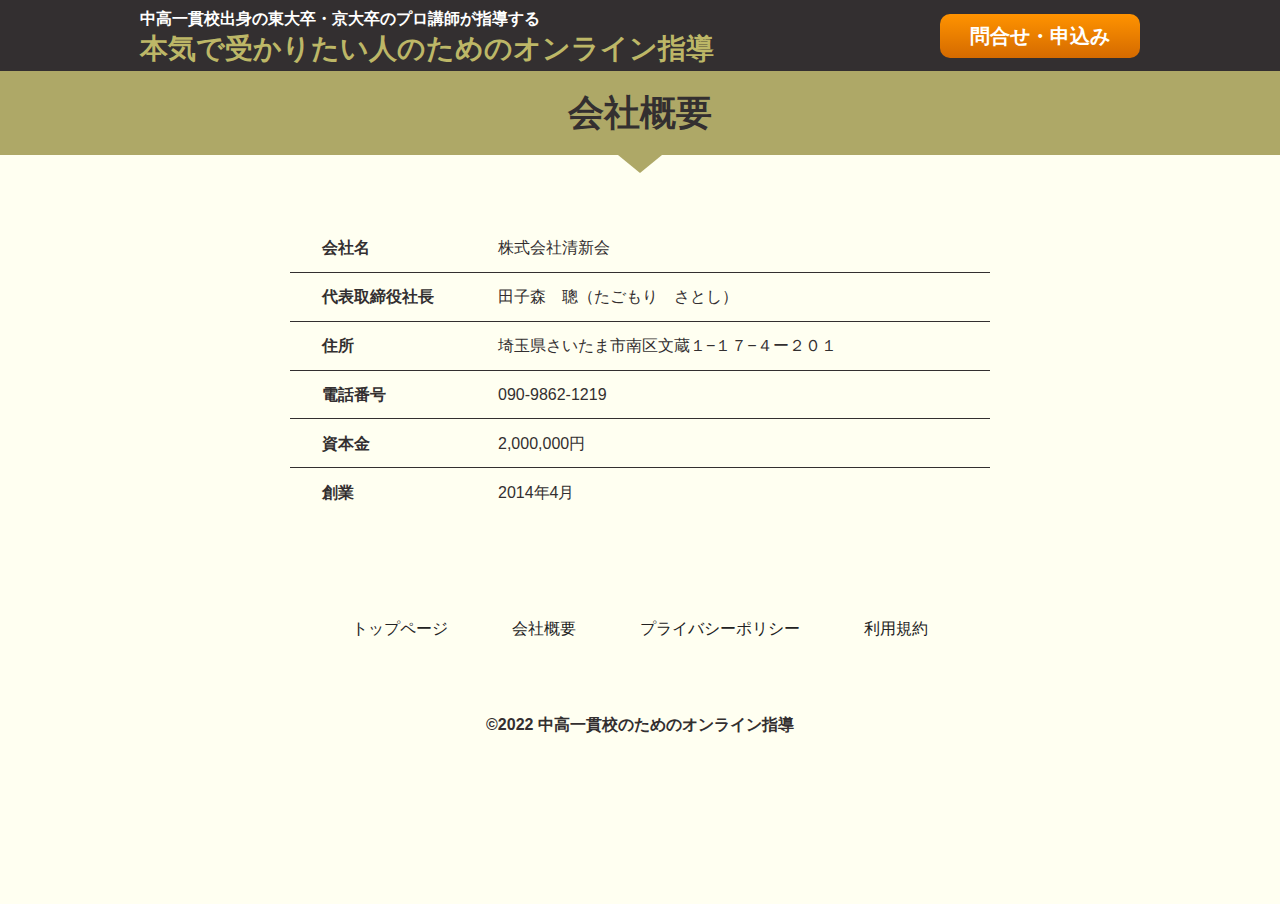
==== company.html @ f49722cb "test" ====
<!DOCTYPE html>
<html lang="ja">

<head>
  <meta charset="utf-8" />
  <meta http-equiv="X-UA-Compatible" content="IE=edge" />
  <title>中高一貫校出身の東大卒・京大卒のプロ講師が指導する、本気で受かりたい人のためのオンライン指導</title>
  <meta name="viewport" content="width=device-width">
  <meta name="description" content="">
  <meta name="keywords" content="">
  <link rel="stylesheet" href="assets/css/reset.css">
  <link rel="stylesheet" href="assets/css/common.css">
  <link rel="stylesheet" href="assets/css/style.css">
  <!-- Google tag (gtag.js) -->
  <script async src="https://www.googletagmanager.com/gtag/js?id=G-ZF6ZTBQBSN"></script>
  <script>
    window.dataLayer = window.dataLayer || [];
    function gtag(){dataLayer.push(arguments);}
    gtag('js', new Date());

    gtag('config', 'G-ZF6ZTBQBSN');
  </script>
</head>

<body>
  <div class="wrap">

    <header>
      <div class="header__top__wrap">
        <div class="header__top">
          <a href="index.html">
            <div class="h1__wrap">
              <p>中高一貫校出身の東大卒・京大卒のプロ講師が指導する</p>
              <h1>本気で受かりたい人のための<br class="sp">オンライン指導</h1>
            </div>
          </a>
          <a href="https://docs.google.com/forms/d/e/1FAIpQLScrQvMbVNgIQlkq-kvbI_gkw2VoIzp_n6yrpyrFBbfqdRiKnA/viewform?usp=sf_link" class="btn">
            問合せ・<br class="sp">申込み
          </a>
        </div>
      </div>
    </header>

    <section>
      <div class="h3__wrap h3__wrap-2">
        <h3>会社概要</h3>
      </div>
      <ul class="b8__wrap">
        <li>
          <p>会社名</p>
          <p>株式会社清新会</p>
        </li>
        <li>
          <p>代表取締役社長</p>
          <p>田子森　聰（たごもり　さとし）</p>
        </li>
        <li>
          <p>住所</p>
          <p>埼玉県さいたま市南区文蔵１−１７−４ー２０１</p>
        </li>
        <li>
          <p>電話番号</p>
          <p>090-9862-1219</p>
        </li>
        <li>
          <p>資本金</p>
          <p>2,000,000円</p>
        </li>
        <li>
          <p>創業</p>
          <p>2014年4月</p>
        </li>
      </ul>
    </section>

    <section class="s07 s07-2">
      <ul>
        <li><a href="index.html">トップページ</a></li>
        <li><a href="company.html">会社概要</a></li>
        <li><a href="privacy.html">プライバシーポリシー</a></li>
        <li><a href="terms.html">利用規約</a></li>
      </ul>
      <p>©2022 中高一貫校のためのオンライン指導</p>
    </section>

  </div>

  <script src="https://code.jquery.com/jquery-3.4.1.min.js" integrity="sha256-CSXorXvZcTkaix6Yvo6HppcZGetbYMGWSFlBw8HfCJo=" crossorigin="anonymous"></script>
  <script src="assets/js/common.js"></script>

</body></html>
---- assets/css/common.css ----
html {
  font-size: 62.5%;
}
body {
  background: #fffff1;
  color: #332f30;
  font: 16px "游ゴシック体", YuGothic, "游ゴシック", "Yu Gothic", "メイリオ", "Hiragino Kaku Gothic ProN", "Hiragino Sans", sans-serif;
  font-weight: 400;
  line-height: 1.6;
  margin: 0;
}
.wrap {
  margin: auto;
  width: 100%;
}
.clearfix:after {
  content: "";
  clear: both;
  display: block;
}
img {
  max-width: 100%;
  vertical-align: bottom;
}

/* list */
ul {
  list-style: none;
  padding: 0;
}

/* link */
a:link,a:visited,a:hover,a:active {
  color: #222;
  text-decoration: none;
}
a img:hover {
  filter: alpha(opacity=70);
  -webkit-transition: 0.3s;
  transition: 0.3s;
}
---- assets/css/style.css ----
.pc {
  display: block !important;
}
.sp {
  display: none !important;
}

/*notes*/
header .header__top__wrap {
  position: fixed;
  top: 0;
  background: #332f30;
  width: 100%;
  z-index: 1;
}
header .header__top__wrap .header__top {
  align-items: center;
  color: #fff;
  display: flex;
  font-weight: 700;
  justify-content: space-between;
  margin: auto;
  max-width: 1000px;
  padding: 6px 2%;
}
header .header__top__wrap .header__top a:link,
header .header__top__wrap .header__top a:visited,
header .header__top__wrap .header__top a:active {
  color: #fff;
}
h1 {
  color: #bdb767;
  font-size: 2.8rem;
  line-height: 1.2;
}
header .header__top__wrap a.btn {
  align-items: center;
  background: linear-gradient(to bottom, #ff9300, #d46a00);
  border-radius: 10px;
  display: flex;
  font-size: 2.0rem;
  font-weight: 700;
  justify-content: center;
  line-height: 1.2;
  padding: .5em 0;
  width: 200px;
}
header .header__top__wrap a.btn:link,
header .header__top__wrap a.btn:visited,
header .header__top__wrap a.btn:active {
  color: #fff;
}
header .header__top__wrap a.btn:hover {
  background: #bdb767;
}
header .header__main__wrap {
  background: center center / cover url(../img/0000.jpg) no-repeat;
  font-weight: 700;
  margin-top: 70px;
  padding: 8em 5%;
}
header .header__main {
  margin: auto;
  max-width: 1000px;
}
h2 {
  color: #827f4d;
  font-size: 6.4rem;
  line-height: 1.3;
  margin-left: auto;
  max-width: 9em;
  text-align: center;
}
h2 span {
  color: #332f30;
  font-size: 3.6rem;
}

/*notes*/
.h3__wrap {
  position: relative;
  background: #332f30;
  margin-bottom: 5em;
  padding: 1.3em 0;
}
.h3__wrap:before {
  position: absolute;
  content: "";
  top: 100%;
  left: 50%;
  margin-left: -22px;
  border: 22px solid transparent;
  border-top: 18px solid #332f30;
}
h3 {
  color: #aea867;
  font-size: 3.6rem;
  line-height: 1.2;
  text-align: center;
}
.b1__wrap {
  align-items: flex-start;
  display: flex;
  justify-content: space-between;
  margin: 0 auto 4em;
  max-width: 820px;
  padding: 0 5%;
}
.b1__wrap:last-child {
  margin-bottom: 100px;
}
.b1__wrap .txt {
  width: 52.72%;
}
h4 {
  position: relative;
  color: #8d8001;
  font-size: 2.4rem;
  margin-bottom: .8em;
  padding-left: 1.8em;
}
h4:before {
  position: absolute;
  content: "";
  background: 100% / 100% url(../img/0001.svg) no-repeat;
  width: 32px;
  height: 32px;
  top: .1em;
  left: 0;
}
.b1__wrap .txt p {
  margin-left: 1em;
}
.txt span {
  background: linear-gradient(transparent 72%, #bcb566 0%);
  color: #950417;
  font-weight: 700;
}
.b1__wrap .txt span.t1 {
  background: none;
}
.b1__wrap .txt ul {
  color: #950417;
  font-weight: 700;
  margin: 1.5em 0 1.5em 1em;
  padding-left: 1em;
  text-indent: -1em;
}
.b1__wrap img {
  border-radius: 30px;
  width: 43.63%;
}
h5 {
  color: #aea867;
  font-size: 3.0rem;
  line-height: 1.3;
  margin-bottom: 1em;
  text-align: center;
}
.b2__wrap {
  align-items: flex-start;
  display: flex;
  justify-content: space-between;
  margin: 0 auto 2em;
  max-width: 660px;
  padding: 0 5%;
}
.b2__wrap:last-child {
  margin-bottom: 100px;
}
.b2__wrap img {
  border-radius: 30px;
  width: 45.45%;
}
.b2__wrap .txt {
  width: 48.48%;
}
.b2__wrap .txt div {
  align-items: center;
  color: #808001;
  display: flex;
  margin-bottom: 1em;
}
.b2__wrap .txt div p:nth-of-type(1) {
  font-size: 4.0rem;
  line-height: 1;
  margin-right: .2em;
}
.b2__wrap .txt div p:nth-of-type(2) {
  font-size: 2.4rem;
  font-weight: 700;
}
.h5 {
  border-bottom: 1px solid #aea867;
  margin: 0 auto .5em;
  max-width: 1000px;
  padding-bottom: .2em;
}
.b3__wrap {
  align-items: flex-start;
  display: flex;
  justify-content: space-between;
  margin: 0 auto 4em;
  max-width: 1000px;
  padding: 0 5%;
}
.b3__wrap:last-child {
  margin-bottom: 100px;
}
.b3__wrap div {
  width: 30.00%;
}
.b3__wrap div img {
  border-radius: 30px;
}
.b3__wrap div p:nth-of-type(1) {
  color: #808001;
  font-size: 2.2rem;
  font-weight: 700;
  margin: .5em 0;
  text-align: center;
}
.h5b {
  border-bottom: 1px solid #b02f30;
  color: #b02f30;
  margin: 0 auto .5em;
  max-width: 1000px;
  padding-bottom: .2em;
}
.h5c {
  color: #332f30;
  margin-bottom: .2em;
}
.b4__wrap {
  background: #332f30;
  border-radius: 40px;
  color: #fff;
  margin: 0 auto 2em;
  max-width: 680px;
  padding: 20px;
}
.b4__wrap .b4 {
  align-items: flex-start;
  display: flex;
  justify-content: space-between;
  margin-bottom: 20px;
}
.b4__wrap .b4:last-child {
  margin-bottom: 0;
}
.b4__wrap .b4 img {
  border-radius: 30px;
  width: 29.41%;
}
.b4__wrap .b4 div {
  width: 64.70%;
}
.b4__wrap .b4 div p:nth-of-type(1) {
  color: #beb984;
  font-size: 2.2rem;
  font-weight: 700;
  margin: 1em 0 .5em;
}
.h5d {
  margin-bottom: .2em;
}
.b4__wrap:nth-child(5) {
  background: #beb984;
  color: #332f30;
  margin: 0 auto 100px;
}
.b4__wrap:nth-child(5) .b4 div p:nth-of-type(1) {
  color: #332f30;
}
.b5__wrap {
  margin: 0 auto 100px;
  max-width: 700px;
}
.b5__wrap li {
  border-bottom: 1px solid #332f30;
  display: flex;
  margin-bottom: .7em;
  padding: 0 2em .7em;
}
.b5__wrap li:last-child {
  border-bottom: none;
}
.b5__wrap li p:nth-of-type(1) {
  font-weight: 700;
  max-width: 6em;
  width: 100%;
}
.b6__wrap {
  align-items: flex-start;
  display: flex;
  justify-content: space-between;
  margin: 0 auto 100px;
  max-width: 840px;
}
.b6__wrap div {
  width: 47.61%;
  padding: 0 5%;
}
.b6__wrap div img {
  display: block;
  margin: auto;
  max-width: 110px;
}
.b6__wrap div p:nth-of-type(1) {
  color: #808001;
  font-size: 2.2rem;
  font-weight: 700;
  margin: .5em 0;
  text-align: center;
}
.s07 {
  background: center center / cover url(../img/0700.jpg) no-repeat;
  text-align: center;
}
.s07 p:nth-of-type(1) {
  font-weight: 700;
  line-height: 2.4;
  margin-bottom: 10em;
  padding: 0 5%;
  text-align: center;
}
.s07 ul {
  display: flex;
  justify-content: center;
  margin-bottom: 4em;
}
.s07 ul li {
  margin: 0 2em;
}
.s07 p:nth-of-type(2) {
  font-size: 1.2rem;
}

/*notes*/
footer {
  font-size: 1.2rem;
  padding: 10em 5% .2em;
  text-align: center;
}

/*notes*/
.h3__wrap-2 {
  position: relative;
  background: #aea867;
  margin-bottom: 5em;
  padding: 1.3em 0;
  margin-top: 70px;
}
.h3__wrap-2:before {
  position: absolute;
  content: "";
  top: 100%;
  left: 50%;
  margin-left: -22px;
  border: 22px solid transparent;
  border-top: 18px solid #aea867;
}
.h3__wrap-2 h3 {
  color: #332f30;
  font-size: 3.6rem;
  line-height: 1.2;
  text-align: center;
}
.s07-2 {
  background: #fffff1;
}
.b8__wrap {
  margin: 0 auto 100px;
  max-width: 700px;
  padding: 0 5%;
}
.b8__wrap li {
  border-bottom: 1px solid #332f30;
  display: flex;
  margin-bottom: .7em;
  padding: 0 2em .7em;
}
.b8__wrap li:last-child {
  border-bottom: none;
}
.b8__wrap li p:nth-of-type(1) {
  font-weight: 700;
  margin-right: 1em;
  max-width: 10em;
  width: 100%;
}
.b9__wrap {
  margin: 0 auto 100px;
  max-width: 700px;
  padding: 0 5%;
}
.b9__wrap h4 {
  font-size: 2.0rem;
}
.b9__wrap h4:before {
  width: 28px;
  height: 28px;
}
.b9__wrap p {
  margin-bottom: 3em;
}

@media screen and (max-width:720px){
.pc {
  display: none !important;
}
.sp {
  display: block !important;
}
body {
  font-size: 1.5rem;
}

.h1__wrap {
  font-size: 1.0rem;
}
h1 {
  font-size: 1.8rem;
}
header .header__top__wrap a.btn {
  border-radius: 6px;
  font-size: 1.2rem;
  width: 80px;
}
header .header__main__wrap {
  padding: 3em 5%;
}
h2 {
  font-size: 2.4rem;
}
h2 span {
  font-size: 1.4rem;
}

/*notes*/
h3 {
  font-size: 2.2rem;
}
.b1__wrap {
  display: block;
}
.b1__wrap:last-child {
  margin-bottom: 50px;
}
.b1__wrap .txt {
  width: 100%;
}
h4 {
  font-size: 2.0rem;
  padding-left: 1.4em;
}
h4:before {
  width: 20px;
  height: 20px;
  top: .3em;
}
.b1__wrap .txt p {
  margin-left: 0;
}
.b1__wrap img {
  display: block;
  margin: 1em auto 0;
  width: 80%;
}
h5 {
  font-size: 2.0rem;
}
.b2__wrap {
  display: block;
}
.b2__wrap:last-child {
  margin-bottom: 50px;
}
.b2__wrap img {
  display: block;
  margin: 0 auto 1em;
  width: 80%;
}
.b2__wrap .txt {
  width: 100%;
}
.b2__wrap .txt div p:nth-of-type(1) {
  font-size: 3.0rem;
}
.b2__wrap .txt div p:nth-of-type(2) {
  font-size: 2.0rem;
}
.b3__wrap {
  display: block;
}
.b3__wrap:last-child {
  margin-bottom: 50px;
}
.b3__wrap div {
  width: 100%;
}
.b3__wrap div img {
  display: block;
  margin: 2em auto 0;
  width: 80%;
}
.b3__wrap div p:nth-of-type(1) {
  font-size: 2.0rem;
}
.b4__wrap {
  width: 80%;
}
.b4__wrap .b4 img {
  border-radius: 20px;
}
.b4__wrap .b4 div p:nth-of-type(1) {
  font-size: 1.8rem;
  margin: 0 0 .5em;
}
.b4__wrap:nth-child(5) {
  margin: 0 auto 50px;
}
.b5__wrap {
  margin: 0 auto 50px;
}
.b6__wrap {
  display: block;
  margin: 0 auto 50px;
}
.b6__wrap div {
  width: 90%;
}
.b6__wrap div:nth-child(1) {
  margin-bottom: 40px;
}
.b6__wrap div p:nth-of-type(1) {
  font-size: 2.0rem;
}
.s07 {
  background: center center / cover url(../img/0700.jpg) no-repeat;
  text-align: center;
}
.s07 p:nth-of-type(1) {
  text-align: left;
}
.s07 ul {
  display: block;
}
.s07 ul li {
  margin: 1em;
}

/*notes*/
footer {
  font-size: 1.0rem;
}

/*notes*/
.h3__wrap-2 h3 {
  font-size: 2.2rem;
}
.s07-2 {
  background: #fffff1;
}
.b8__wrap li {
  display: block;
  padding: 0 0 .7em;
}
.b8__wrap li p:nth-of-type(1) {
  margin-right: 0;
  max-width: 100%;
  margin-bottom: .5em;
}
.b9__wrap h4 {
  font-size: 1.8rem;
}
.b9__wrap h4:before {
  width: 20px;
  height: 20px;
}
}
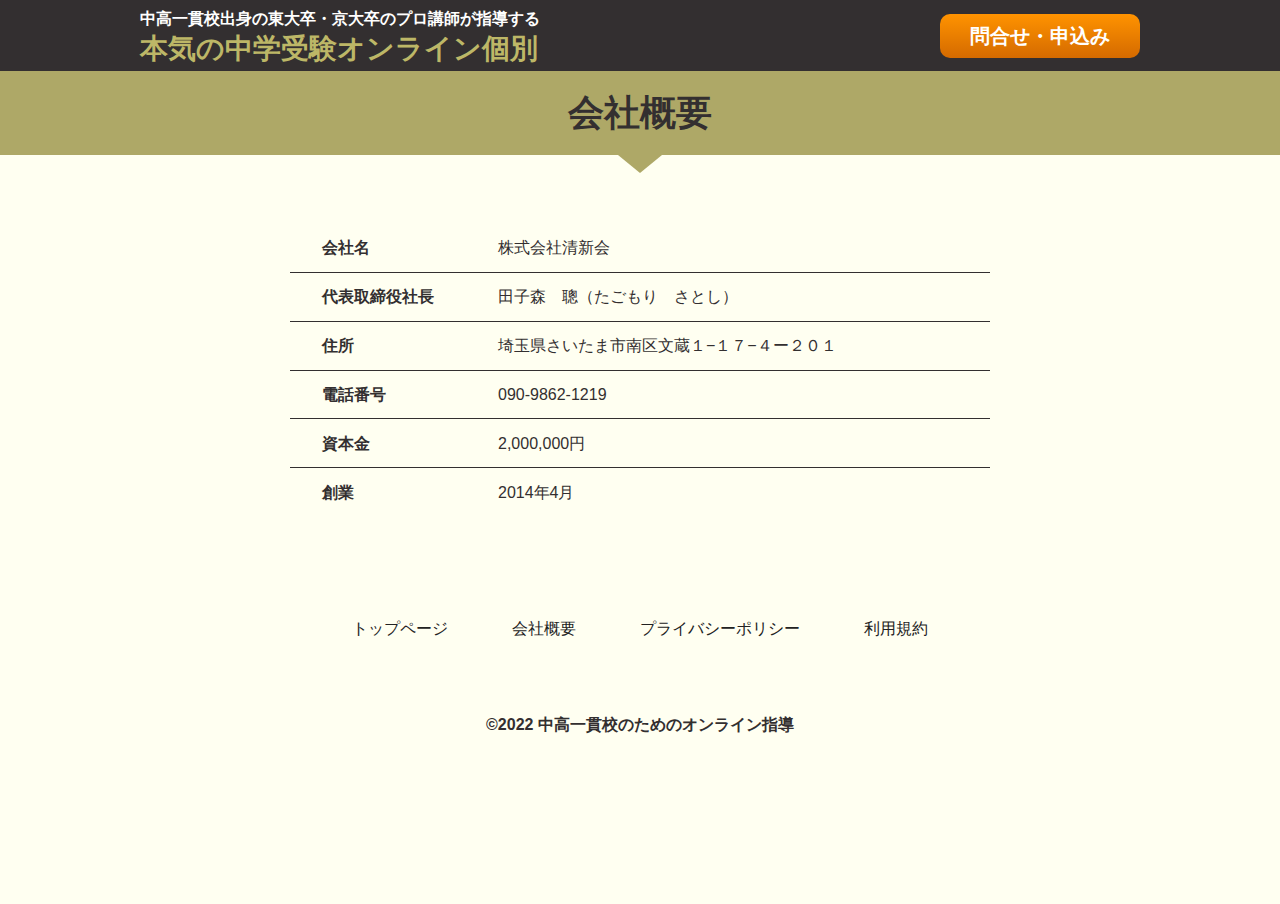
==== commit 45092ed7: "#5" ====
--- a/company.html
+++ b/company.html
@@ -31,7 +31,7 @@
           <a href="index.html">
             <div class="h1__wrap">
               <p>中高一貫校出身の東大卒・京大卒のプロ講師が指導する</p>
-              <h1>本気で受かりたい人のための<br class="sp">オンライン指導</h1>
+              <h1>本気の中学受験<br class="sp">オンライン個別</h1>
             </div>
           </a>
           <a href="https://docs.google.com/forms/d/e/1FAIpQLScrQvMbVNgIQlkq-kvbI_gkw2VoIzp_n6yrpyrFBbfqdRiKnA/viewform?usp=sf_link" class="btn">
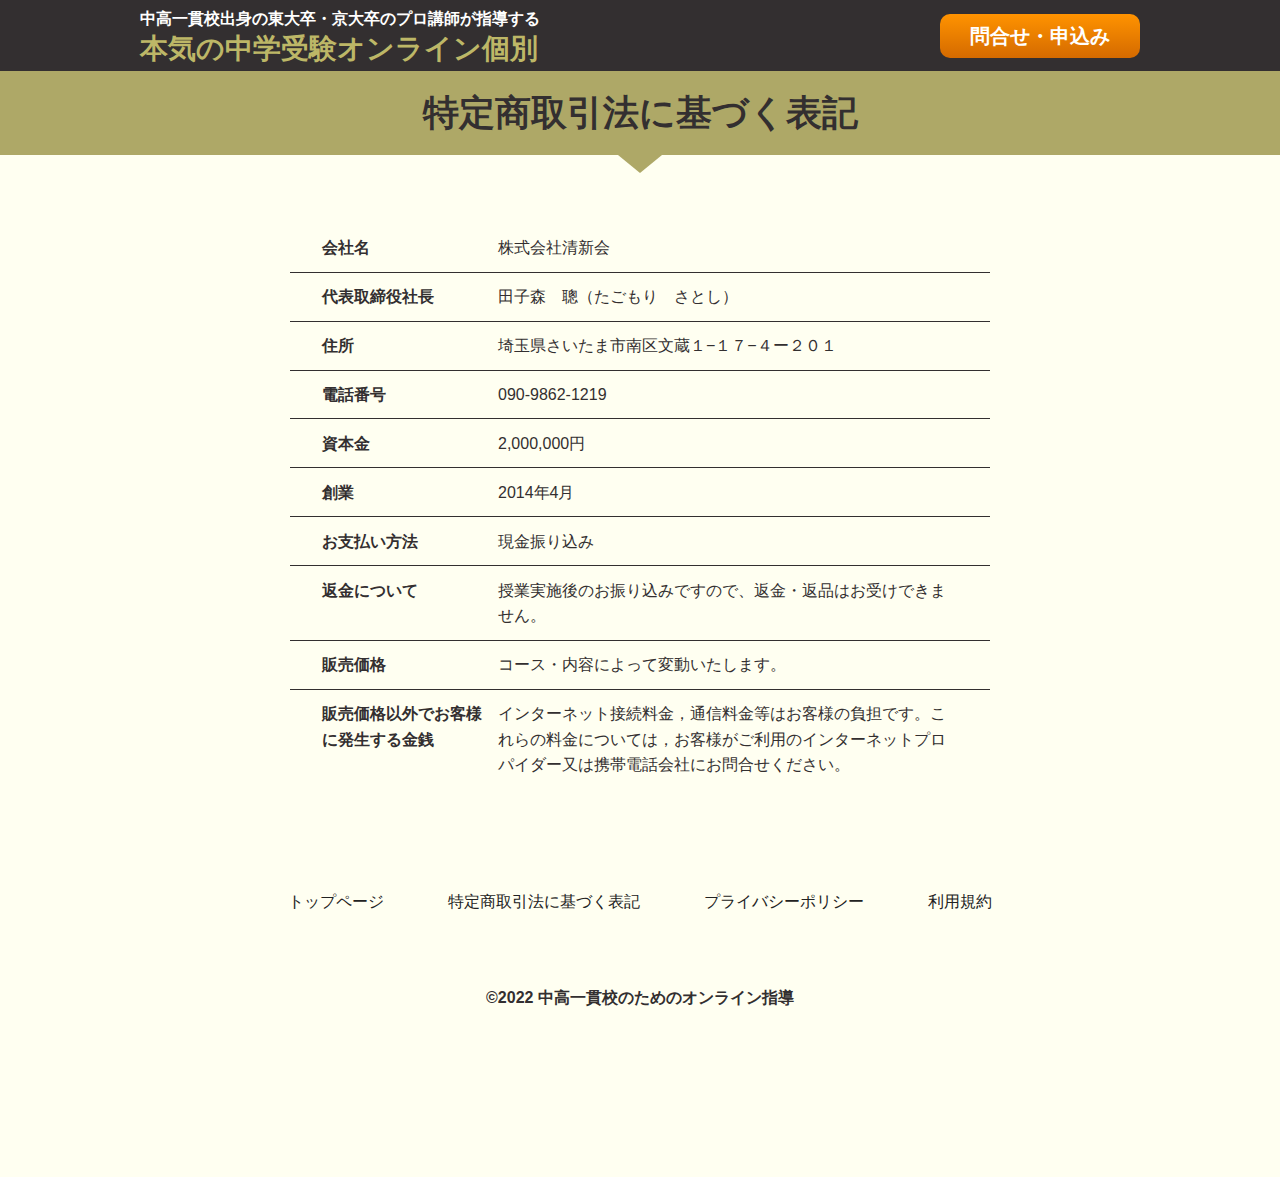
==== commit dd1d4102: "#17" ====
--- a/company.html
+++ b/company.html
@@ -34,7 +34,7 @@
               <h1>本気の中学受験<br class="sp">オンライン個別</h1>
             </div>
           </a>
-          <a href="https://docs.google.com/forms/d/e/1FAIpQLScrQvMbVNgIQlkq-kvbI_gkw2VoIzp_n6yrpyrFBbfqdRiKnA/viewform?usp=sf_link" class="btn">
+          <a target='_blank' href="https://docs.google.com/forms/d/e/1FAIpQLSf6QIIkVnUnCbCjtUKj9pjKz7lJg17aJRSnvJhSw95GpQgZ_w/viewform?usp=sf_link" class="btn">
             問合せ・<br class="sp">申込み
           </a>
         </div>
@@ -43,7 +43,7 @@
 
     <section>
       <div class="h3__wrap h3__wrap-2">
-        <h3>会社概要</h3>
+        <h3>特定商取引法に基づく表記</h3>
       </div>
       <ul class="b8__wrap">
         <li>
@@ -70,13 +70,31 @@
           <p>創業</p>
           <p>2014年4月</p>
         </li>
+        <li>
+          <p>お支払い方法</p>
+          <p>現金振り込み</p>
+        </li>
+        <li>
+          <p>返金について</p>
+          <p>授業実施後のお振り込みですので、返金・返品はお受けできません。</p>
+        </li>
+        <li>
+          <p>販売価格</p>
+          <p>コース・内容によって変動いたします。</p>
+        </li>
+        <li>
+          <p>販売価格以外でお客様に発生する金銭</p>
+          <p>
+            インターネット接続料金，通信料金等はお客様の負担です。これらの料金については，お客様がご利用のインターネットプロパイダー又は携帯電話会社にお問合せください。
+          </p>
+        </li>
       </ul>
     </section>
 
     <section class="s07 s07-2">
       <ul>
         <li><a href="index.html">トップページ</a></li>
-        <li><a href="company.html">会社概要</a></li>
+        <li><a href="company.html">特定商取引法に基づく表記</a></li>
         <li><a href="privacy.html">プライバシーポリシー</a></li>
         <li><a href="terms.html">利用規約</a></li>
       </ul>
--- a/assets/css/style.css
+++ b/assets/css/style.css
@@ -578,4 +578,9 @@
   width: 20px;
   height: 20px;
 }
+}
+
+/*追記*/
+li > ol > li{
+  margin-left:1em;
 }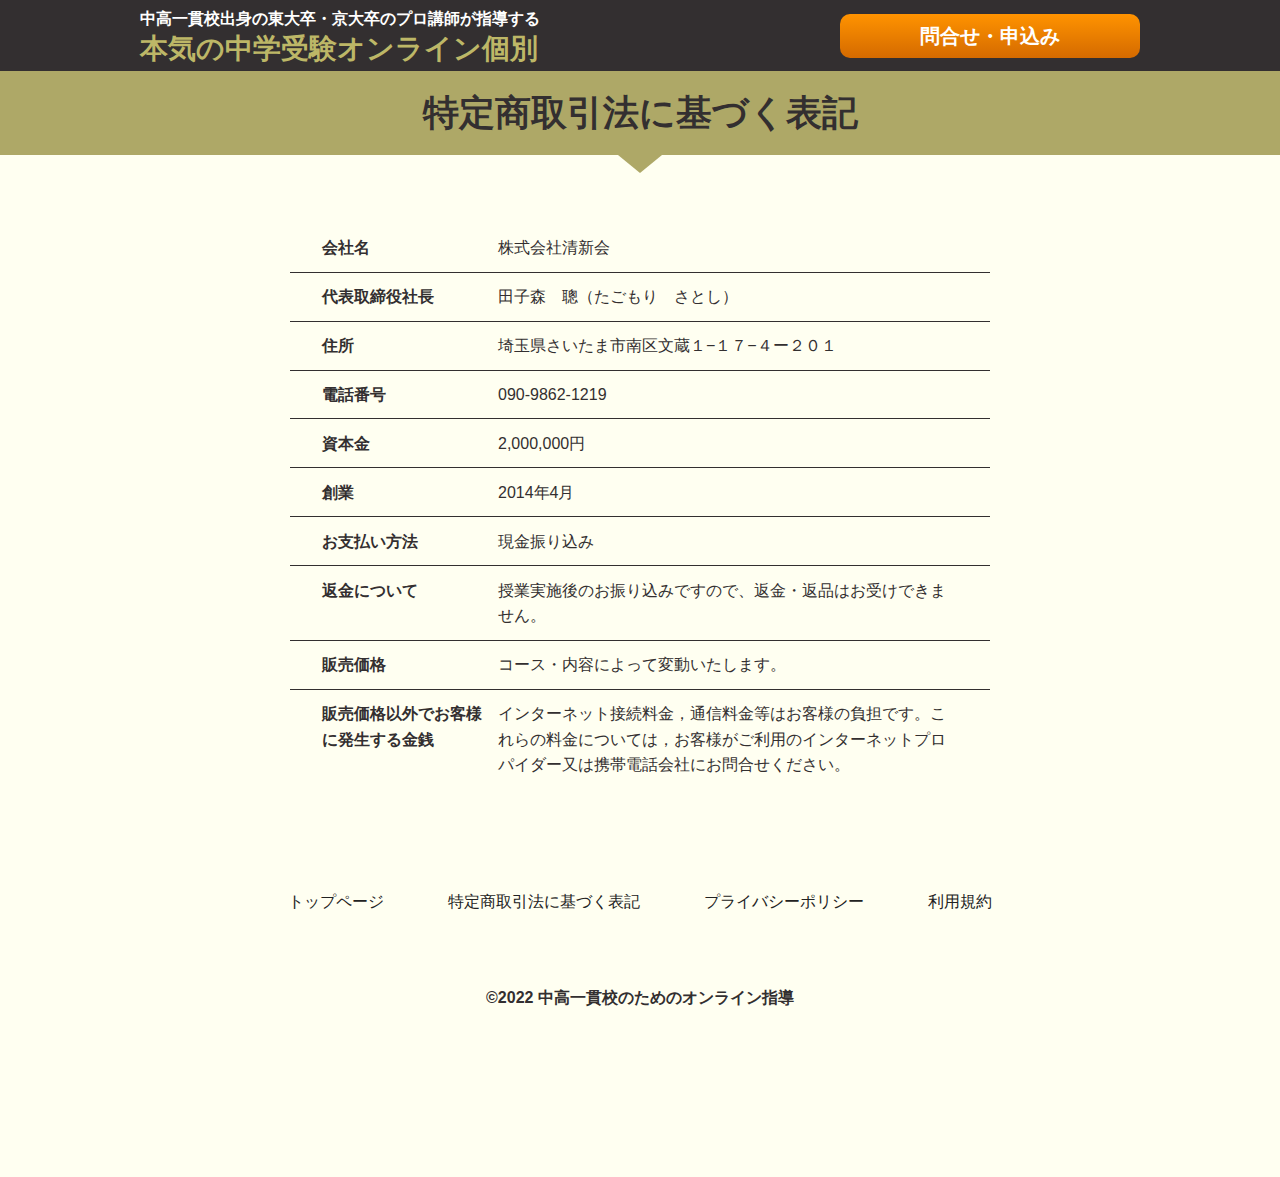
==== commit 56f13966: "test" ====
--- a/company.html
+++ b/company.html
@@ -34,7 +34,7 @@
               <h1>本気の中学受験<br class="sp">オンライン個別</h1>
             </div>
           </a>
-          <a target='_blank' href="https://docs.google.com/forms/d/e/1FAIpQLSf6QIIkVnUnCbCjtUKj9pjKz7lJg17aJRSnvJhSw95GpQgZ_w/viewform?usp=sf_link" class="btn">
+          <a target='_blank' href="/contactus.html" class="btn">
             問合せ・<br class="sp">申込み
           </a>
         </div>
--- a/assets/css/common.css
+++ b/assets/css/common.css
@@ -38,4 +38,10 @@
   filter: alpha(opacity=70);
   -webkit-transition: 0.3s;
   transition: 0.3s;
+}
+
+
+.contact_form{
+  height: 1800px;
+  width: 100%;
 }--- a/assets/css/style.css
+++ b/assets/css/style.css
@@ -22,6 +22,8 @@
   margin: auto;
   max-width: 1000px;
   padding: 6px 2%;
+  flex-wrap:wrap;
+  justify-content:space-between;
 }
 header .header__top__wrap .header__top a:link,
 header .header__top__wrap .header__top a:visited,
@@ -43,7 +45,7 @@
   justify-content: center;
   line-height: 1.2;
   padding: .5em 0;
-  width: 200px;
+  width: 300px;
 }
 header .header__top__wrap a.btn:link,
 header .header__top__wrap a.btn:visited,
@@ -76,6 +78,9 @@
   font-size: 3.6rem;
 }
 
+.b3__wrap b{
+  color:maroon;
+}
 /*notes*/
 .h3__wrap {
   position: relative;
@@ -119,7 +124,7 @@
   margin-bottom: .8em;
   padding-left: 1.8em;
 }
-h4:before {
+h4:before{
   position: absolute;
   content: "";
   background: 100% / 100% url(../img/0001.svg) no-repeat;
@@ -128,6 +133,17 @@
   top: .1em;
   left: 0;
 }
+.b3__wrap div p:nth-of-type(1):before{
+  content:'';
+  width: 32px;
+  height: 32px;
+  display:inline-block;
+  background-color:red;
+  background: 100% / 100% url(../img/0001.svg) no-repeat; 
+  position: relative;
+  top: 5px;
+}
+
 .b1__wrap .txt p {
   margin-left: 1em;
 }
@@ -405,12 +421,13 @@
   margin-bottom: 3em;
 }
 
+
 @media screen and (max-width:720px){
 .pc {
   display: none !important;
 }
 .sp {
-  display: block !important;
+  /* display: block !important; */
 }
 body {
   font-size: 1.5rem;
@@ -422,10 +439,18 @@
 h1 {
   font-size: 1.8rem;
 }
+.header__top{
+  justify-content:center !important;
+}
+.header__top a{
+  margin: 10px 0;
+  padding: 5px 0;
+}
+
 header .header__top__wrap a.btn {
   border-radius: 6px;
   font-size: 1.2rem;
-  width: 80px;
+  width: 300px;
 }
 header .header__main__wrap {
   padding: 3em 5%;
@@ -583,4 +608,148 @@
 /*追記*/
 li > ol > li{
   margin-left:1em;
-}+}
+
+.free_taiken{
+  text-align:center;
+  max-width: 820px;
+  margin: 0 auto;
+  margin-bottom: 50px;
+}
+.free_taiken > a{
+  background: linear-gradient(to bottom, #ff9300, #d46a00);
+  padding: 20px;
+  border-radius: 10px;
+  color:white;
+  font-size: 4rem;
+  font-weight:bold;
+  letter-spacing: 0.2em;
+}
+.free_taiken > p{
+  margin-top: 20px;
+  font-weight:bold;
+  font-size: 20px;
+}
+
+@media screen and (max-width: 800px){
+  .free_taiken > a{
+    font-size: 3rem;
+    padding: 10px;
+  }
+  .free_taiken > p{
+    font-size: 16px;
+  }
+}
+
+.jisseki{
+  margin-top: 30px;
+  font-size: 20px;
+  font-weight:bold;
+  background-color: #f5f5f580;
+  display:block;
+  margin-left: auto;
+  max-width: 800px;
+  margin: 0 auto 30px;
+}
+.jisseki ul{
+  display:flex;
+  flex-wrap: wrap;
+  gap: 20px;
+  align-items: baseline;
+}
+.jisseki li{
+  /* border: solid 1px #ccc; */
+  padding: 3px;
+}
+
+.jisseki li:after{
+  content: ' , ';
+}
+
+.jisseki li:last-child{
+  border: none;
+  font-size: 16px;
+  font-weight: normal;
+  vertical-align: bottom;
+}
+.jisseki li:last-child:after{
+  content: '';
+}
+
+
+.fee_table{
+  width: 800px;
+  margin: 0 auto 30px;
+}
+.fee_table td,.fee_table th{
+  border:solid 1px black;
+}
+.fee_table th{
+  background-color:#332f30;
+  color:white
+}
+.fee_table tr th:nth-child(1){
+  width: 100px;
+}
+.fee_table tbody tr{
+  height: 50px;
+}
+.fee_table th{
+  vertical-align:middle;
+}
+.fee_table thead tr{
+  height: 40px;
+}
+.fee_table tbody tr td{
+  padding-right: 10px;
+  text-align: right;
+  vertical-align: middle;
+}
+.fee_table_big tbody tr td:nth-child(2){
+  background-color:lightpink;
+  font-weight: bold;
+  font-size: 18px;
+}
+.fee_table_small tbody tr:nth-child(1) td:nth-child(n+2){
+  background-color:lightpink;
+  font-weight: bold;
+  font-size: 18px;
+}
+
+.fee_table_big td{
+  width: 200px;
+}
+.fee_table_big tbody tr th:nth-child(1){
+  width: 200px;
+} 
+
+
+.fee_table_small{
+  width: 95%;
+  margin:0 auto;
+  margin-bottom: 50px;
+}
+
+.fee_table_small td{
+  width: 200px;
+}
+
+
+@media screen and (max-width: 800px){
+  .fee_table_big{
+    display:none;
+  }
+  .fee_table_small{
+    display:block;
+  }
+}
+@media screen and (min-width: 800px){
+  .fee_table_small{
+    display:none;
+  }
+  .fee_table_big{
+    display:block;
+  }
+}
+
+
